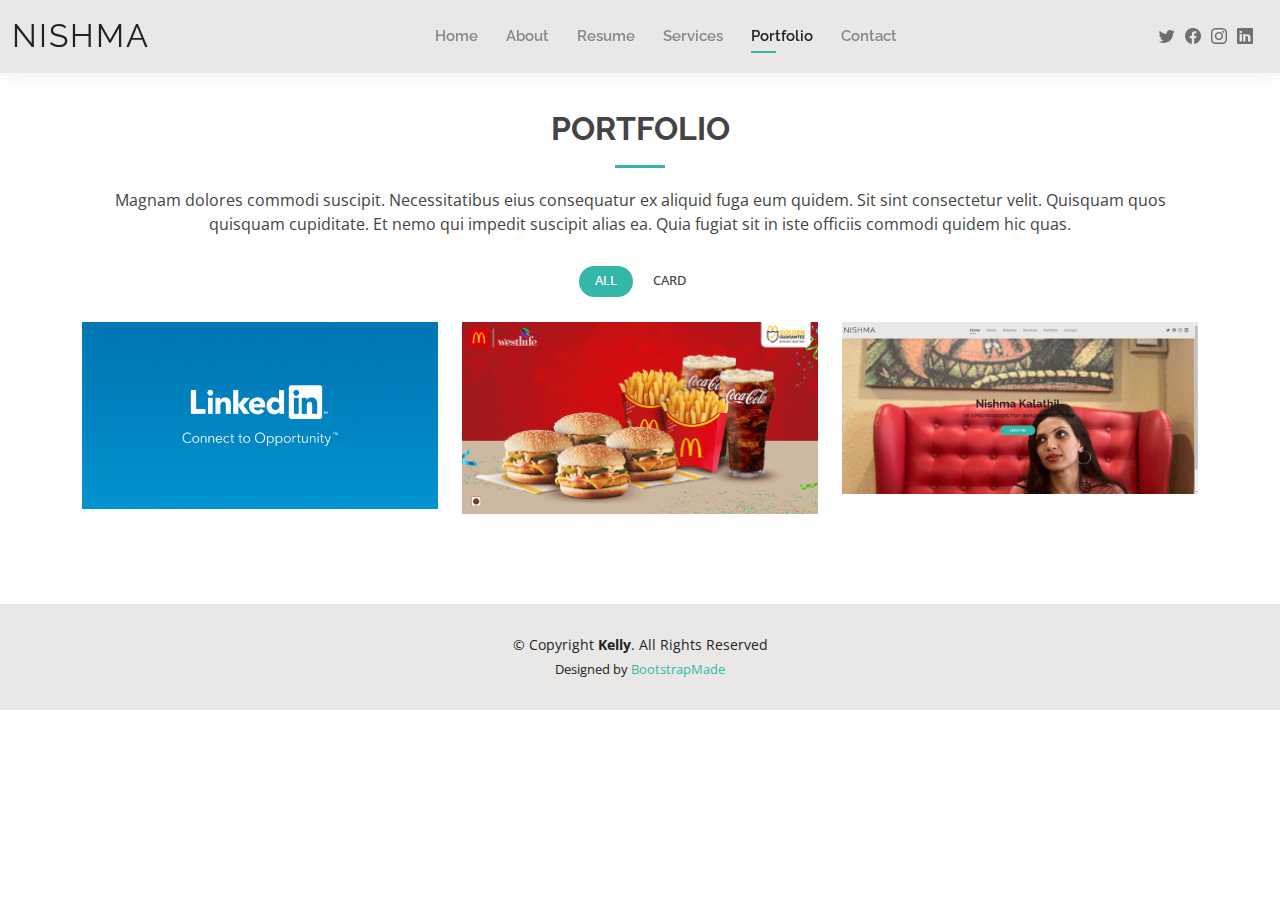
==== portfolio.html @ d58849a2 "Initial commit" ====
<!DOCTYPE html>
<html lang="en">

<head>
  <meta charset="utf-8">
  <meta content="width=device-width, initial-scale=1.0" name="viewport">

  <title>Portfolio - Kelly Bootstrap Template</title>
  <meta content="" name="description">
  <meta content="" name="keywords">

  <!-- Favicons -->
  <link href="assets/img/favicon.png" rel="icon">
  <link href="assets/img/apple-touch-icon.png" rel="apple-touch-icon">

  <!-- Google Fonts -->
  <link href="https://fonts.googleapis.com/css?family=Open+Sans:300,300i,400,400i,600,600i,700,700i|Raleway:300,300i,400,400i,500,500i,600,600i,700,700i|Poppins:300,300i,400,400i,500,500i,600,600i,700,700i" rel="stylesheet">

  <!-- Vendor CSS Files -->
  <link href="assets/vendor/aos/aos.css" rel="stylesheet">
  <link href="assets/vendor/bootstrap/css/bootstrap.min.css" rel="stylesheet">
  <link href="assets/vendor/bootstrap-icons/bootstrap-icons.css" rel="stylesheet">
  <link href="assets/vendor/boxicons/css/boxicons.min.css" rel="stylesheet">
  <link href="assets/vendor/glightbox/css/glightbox.min.css" rel="stylesheet">
  <link href="assets/vendor/swiper/swiper-bundle.min.css" rel="stylesheet">

  <!-- Template Main CSS File -->
  <link href="assets/css/style.css" rel="stylesheet">

  <!-- =======================================================
  * Template Name: Kelly
  * Updated: Jan 29 2024 with Bootstrap v5.3.2
  * Template URL: https://bootstrapmade.com/kelly-free-bootstrap-cv-resume-html-template/
  * Author: BootstrapMade.com
  * License: https://bootstrapmade.com/license/
  ======================================================== -->
</head>

<body>

  <!-- ======= Header ======= -->
  <header id="header" class="fixed-top">
    <div class="container-fluid d-flex justify-content-between align-items-center">

      <h1 class="logo me-auto me-lg-0"><a href="index.html">Nishma</a></h1>
      <!-- Uncomment below if you prefer to use an image logo -->
      <!-- <a href="index.html" class="logo"><img src="assets/img/logo.png" alt="" class="img-fluid"></a>-->

      <nav id="navbar" class="navbar order-last order-lg-0">
        <ul>
          <li><a href="index.html">Home</a></li>
          <li><a href="about.html">About</a></li>
          <li><a href="resume.html">Resume</a></li>
          <li><a href="services.html">Services</a></li>
          <li><a class="active" href="portfolio.html">Portfolio</a></li>
          <li><a href="contact.html">Contact</a></li>
        </ul>
        <i class="bi bi-list mobile-nav-toggle"></i>
      </nav><!-- .navbar -->

      <div class="header-social-links">
        <a href="#" class="twitter"><i class="bi bi-twitter"></i></a>
        <a href="#" class="facebook"><i class="bi bi-facebook"></i></a>
        <a href="#" class="instagram"><i class="bi bi-instagram"></i></a>
        <a href="#" class="linkedin"><i class="bi bi-linkedin"></i></i></a>
      </div>

    </div>

  </header><!-- End Header -->

  <main id="main">

    <!-- ======= Portfolio Section ======= -->
    <section id="portfolio" class="portfolio">
      <div class="container" data-aos="fade-up">

        <div class="section-title">
          <h2>Portfolio</h2>
          <p>Magnam dolores commodi suscipit. Necessitatibus eius consequatur ex aliquid fuga eum quidem. Sit sint consectetur velit. Quisquam quos quisquam cupiditate. Et nemo qui impedit suscipit alias ea. Quia fugiat sit in iste officiis commodi quidem hic quas.</p>
        </div>

        <div class="row" data-aos="fade-up" data-aos-delay="100">
          <div class="col-lg-12 d-flex justify-content-center">
            <ul id="portfolio-flters">
              <li data-filter="*" class="filter-active">All</li>
              
              <li data-filter=".filter-card">Card</li>
            </ul>
          </div>
        </div>

        <div class="row portfolio-container" data-aos="fade-up" data-aos-delay="200">


          <div class="col-lg-4 col-md-6 portfolio-item filter-card">
            <div class="portfolio-wrap">
              <img src="assets/img/portfolio/linkedin-card.jpg" class="img-fluid" alt="">
              <div class="portfolio-info">
                <h4>Sample linkedIn website</h4>
                <div class="portfolio-links">
                  <a href="assets/img/portfolio/linkedin-card.jpg" data-gallery="portfolioGallery" class="portfolio-lightbox" title="Card 2"><i class="bx bx-plus"></i></a>
                  <a href="portfolio-details-linkedin.html" class="portfolio-details-lightbox" data-glightbox="type: external" title="Portfolio Details"><i class="bx bx-link"></i></a>
                </div>
              </div>
            </div>
          </div>

          <div class="col-lg-4 col-md-6 portfolio-item filter-card">
            <div class="portfolio-wrap">
              <img src="assets/img/portfolio/McD-3-partycardpic.gif" class="img-fluid" alt="">
              <div class="portfolio-info">
                <h4>McDonald's</h4>
                <p></p>
                <div class="portfolio-links">
                  <a href="assets/img/portfolio/McD-3-partycardpic.gif" data-gallery="portfolioGallery" class="portfolio-lightbox" title="Card 1"><i class="bx bx-plus"></i></a>
                  <a href="portfolio-details-mcdonalds.html" class="portfolio-details-lightbox" data-glightbox="type: external" title="Portfolio Details"><i class="bx bx-link"></i></a>
                </div>
              </div>
            </div>
          </div>

          <div class="col-lg-4 col-md-6 portfolio-item filter-card">
            <div class="portfolio-wrap">
              <img src="assets/img/portfolio/nishmapersonal-pic.png" class="img-fluid" alt="">
              <div class="portfolio-info">
                <h4>Card 3</h4>
                <p>Card</p>
                <div class="portfolio-links">
                  <a href="assets/img/portfolio/nishmapersonal-pic.png" data-gallery="portfolioGallery" class="portfolio-lightbox" title="Card 3"><i class="bx bx-plus"></i></a>
                  <a href="portfolio-details-personal.html" class="portfolio-details-lightbox" data-glightbox="type: external" title="Portfolio Details"><i class="bx bx-link"></i></a>
                </div>
              </div>
            </div>
          </div>

         

        </div>

      </div>
    </section><!-- End Portfolio Section -->

  </main><!-- End #main -->

  <!-- ======= Footer ======= -->
  <footer id="footer">
    <div class="container">
      <div class="copyright">
        &copy; Copyright <strong><span>Kelly</span></strong>. All Rights Reserved
      </div>
      <div class="credits">
        <!-- All the links in the footer should remain intact. -->
        <!-- You can delete the links only if you purchased the pro version. -->
        <!-- Licensing information: https://bootstrapmade.com/license/ -->
        <!-- Purchase the pro version with working PHP/AJAX contact form: https://bootstrapmade.com/kelly-free-bootstrap-cv-resume-html-template/ -->
        Designed by <a href="https://bootstrapmade.com/">BootstrapMade</a>
      </div>
    </div>
  </footer><!-- End  Footer -->

  <div id="preloader"></div>
  <a href="#" class="back-to-top d-flex align-items-center justify-content-center"><i class="bi bi-arrow-up-short"></i></a>

  <!-- Vendor JS Files -->
  <script src="assets/vendor/purecounter/purecounter_vanilla.js"></script>
  <script src="assets/vendor/aos/aos.js"></script>
  <script src="assets/vendor/bootstrap/js/bootstrap.bundle.min.js"></script>
  <script src="assets/vendor/glightbox/js/glightbox.min.js"></script>
  <script src="assets/vendor/isotope-layout/isotope.pkgd.min.js"></script>
  <script src="assets/vendor/swiper/swiper-bundle.min.js"></script>
  <script src="assets/vendor/waypoints/noframework.waypoints.js"></script>
  <script src="assets/vendor/php-email-form/validate.js"></script>

  <!-- Template Main JS File -->
  <script src="assets/js/main.js"></script>

</body>

</html>
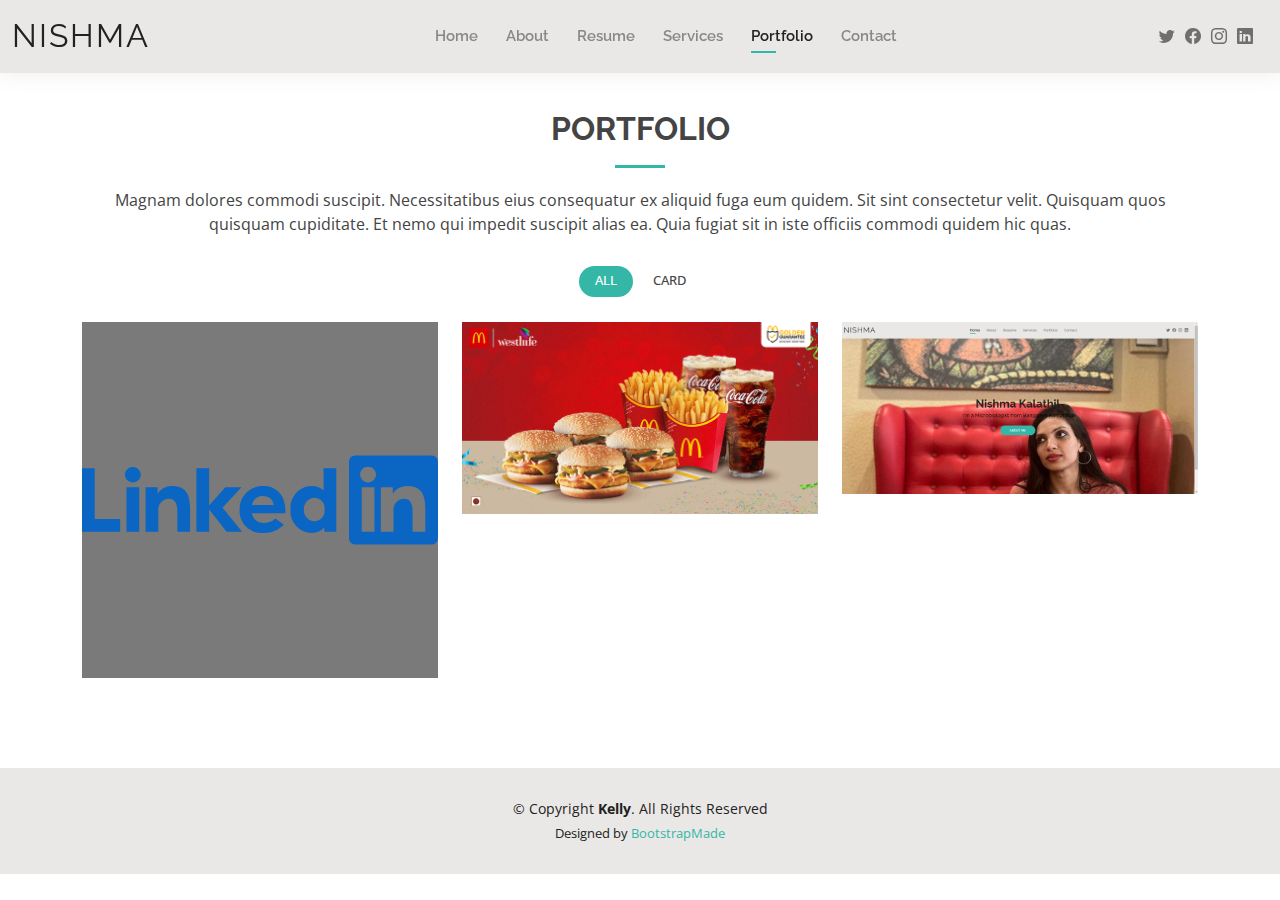
==== commit 3fe037b8: "update image" ====
--- a/portfolio.html
+++ b/portfolio.html
@@ -95,7 +95,7 @@
 
           <div class="col-lg-4 col-md-6 portfolio-item filter-card">
             <div class="portfolio-wrap">
-              <img src="assets/img/portfolio/linkedin-card.jpg" class="img-fluid" alt="">
+              <img fetchpriority="high" src="assets/img/portfolio/linkedin-svgrepo.svg" class="img-fluid" alt="">
               <div class="portfolio-info">
                 <h4>Sample linkedIn website</h4>
                 <div class="portfolio-links">
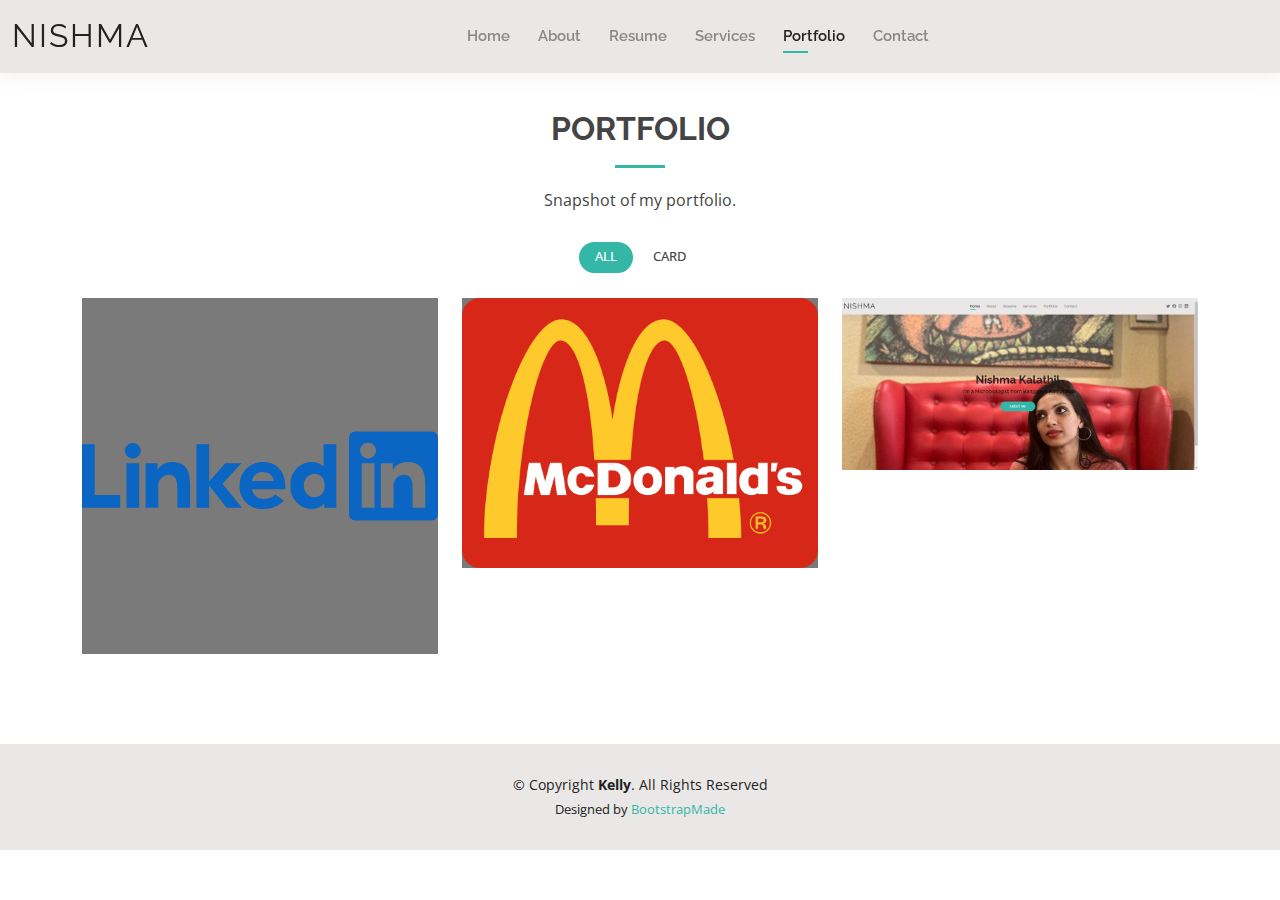
==== commit 837184f0: "performance changes" ====
--- a/portfolio.html
+++ b/portfolio.html
@@ -19,8 +19,8 @@
   <!-- Vendor CSS Files -->
   <link href="assets/vendor/aos/aos.css" rel="stylesheet">
   <link href="assets/vendor/bootstrap/css/bootstrap.min.css" rel="stylesheet">
-  <link href="assets/vendor/bootstrap-icons/bootstrap-icons.css" rel="stylesheet">
-  <link href="assets/vendor/boxicons/css/boxicons.min.css" rel="stylesheet">
+  <!-- <link href="assets/vendor/bootstrap-icons/bootstrap-icons.css" rel="stylesheet">
+  <link href="assets/vendor/boxicons/css/boxicons.min.css" rel="stylesheet"> -->
   <link href="assets/vendor/glightbox/css/glightbox.min.css" rel="stylesheet">
   <link href="assets/vendor/swiper/swiper-bundle.min.css" rel="stylesheet">
 
@@ -77,7 +77,7 @@
 
         <div class="section-title">
           <h2>Portfolio</h2>
-          <p>Magnam dolores commodi suscipit. Necessitatibus eius consequatur ex aliquid fuga eum quidem. Sit sint consectetur velit. Quisquam quos quisquam cupiditate. Et nemo qui impedit suscipit alias ea. Quia fugiat sit in iste officiis commodi quidem hic quas.</p>
+          <p>Snapshot of my portfolio.</p>
         </div>
 
         <div class="row" data-aos="fade-up" data-aos-delay="100">
@@ -108,12 +108,12 @@
 
           <div class="col-lg-4 col-md-6 portfolio-item filter-card">
             <div class="portfolio-wrap">
-              <img src="assets/img/portfolio/McD-3-partycardpic.gif" class="img-fluid" alt="">
+              <img src="assets/img/portfolio/McDonald's_logo.svg.png" class="img-fluid" alt="">
               <div class="portfolio-info">
                 <h4>McDonald's</h4>
                 <p></p>
                 <div class="portfolio-links">
-                  <a href="assets/img/portfolio/McD-3-partycardpic.gif" data-gallery="portfolioGallery" class="portfolio-lightbox" title="Card 1"><i class="bx bx-plus"></i></a>
+                  <a href="assets/img/portfolio/McDonald's_logo.svg.png" data-gallery="portfolioGallery" class="portfolio-lightbox" title="Card 1"><i class="bx bx-plus"></i></a>
                   <a href="portfolio-details-mcdonalds.html" class="portfolio-details-lightbox" data-glightbox="type: external" title="Portfolio Details"><i class="bx bx-link"></i></a>
                 </div>
               </div>
